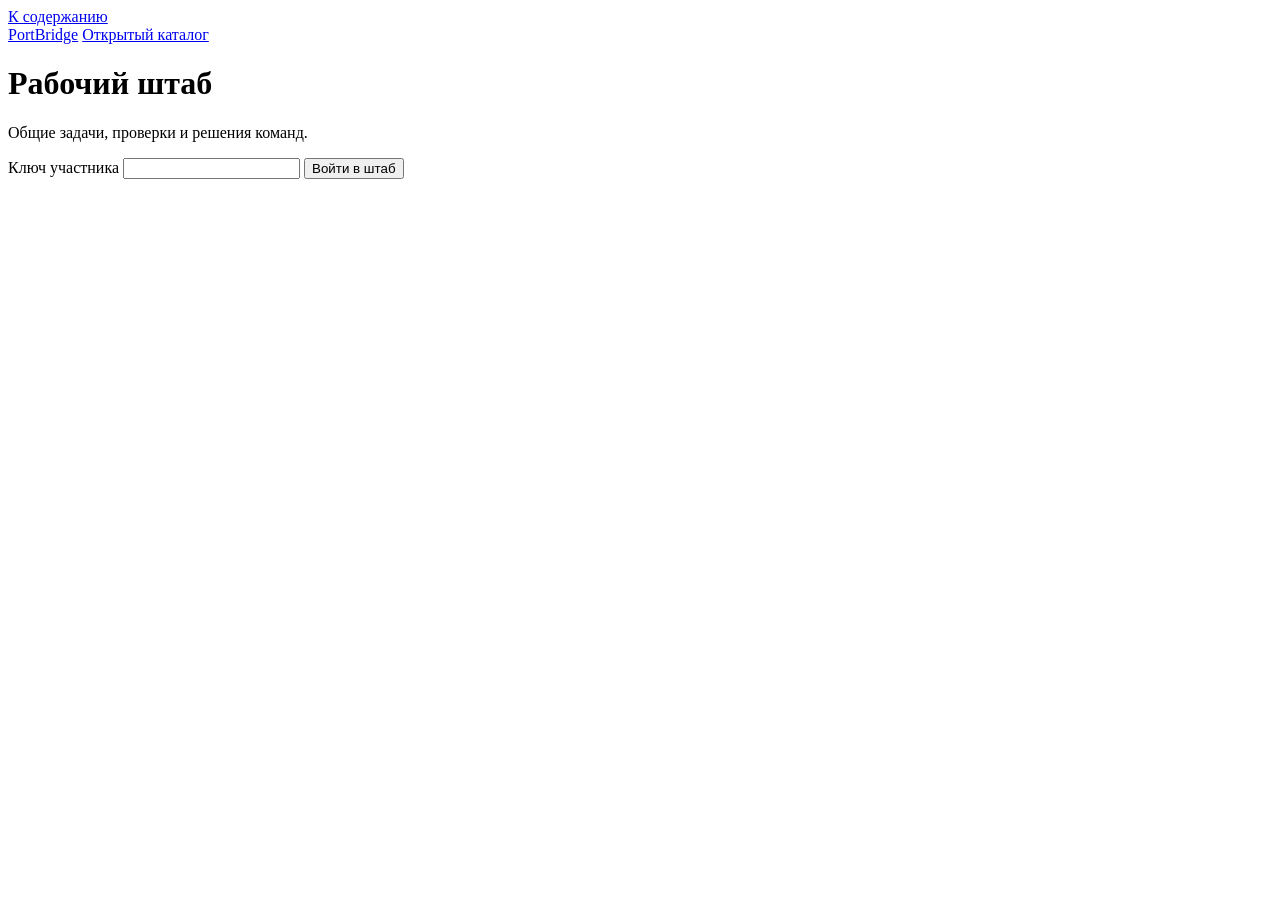
==== portbridge/static/office.html @ 5ac6c3fd "Ship audit fixes and verified cross-team coordination Restore scoped recommendations, exact source i" ====
<!doctype html>
<html lang="ru">
<head>
  <meta charset="utf-8">
  <meta name="viewport" content="width=device-width, initial-scale=1">
  <title>PortBridge — рабочий штаб</title>
  <link rel="stylesheet" href="/static/styles.css">
  <link rel="stylesheet" href="/static/office.css">
  <script src="/static/office.js" defer></script>
</head>
<body>
  <a class="skip-link" href="#office-title">К содержанию</a>
  <header class="office-header">
    <a class="brand" href="/" aria-label="PortBridge, открытый каталог"><span class="brand-mark" aria-hidden="true"></span>PortBridge</a>
    <a href="/">Открытый каталог</a>
  </header>
  <main class="office">
    <div class="office-intro">
      <div>
        <h1 id="office-title">Рабочий штаб</h1>
        <p>Общие задачи, проверки и решения команд.</p>
      </div>
      <div id="office-account" class="office-actions" hidden>
        <span id="office-viewer"></span>
        <button id="office-refresh" type="button">Обновить</button>
        <button id="office-logout" type="button">Выйти</button>
      </div>
    </div>
    <p id="office-status" class="office-status" role="status"></p>
    <form id="office-login" class="office-panel office-login" method="post">
      <label for="office-key">Ключ участника</label>
      <input id="office-key" type="password" required autocomplete="off" maxlength="128" spellcheck="false">
      <button type="submit" class="office-primary">Войти в штаб</button>
    </form>
    <section id="office-overview" class="office-panel office-overview" aria-labelledby="office-overview-title" hidden>
      <h2 id="office-overview-title">Общий прогресс</h2>
      <div id="office-progress"></div>
    </section>
    <div id="office-board" class="office-grid" hidden>
      <section aria-labelledby="office-plans-title">
        <div class="office-section-head">
          <h2 id="office-plans-title" tabindex="-1">План работ</h2>
          <div id="office-plan-form"></div>
        </div>
        <div id="office-plans" class="office-list"></div>
      </section>
      <aside class="office-aside" aria-label="Темы и проекты">
        <section class="office-panel" aria-labelledby="office-topics-title">
          <h2 id="office-topics-title">Темы</h2>
          <div id="office-subscriptions" class="office-actions"></div>
          <div id="office-topic-forms" class="office-list"></div>
          <form id="office-subscribe" class="office-form">
            <label for="office-topic-id">ID темы</label>
            <div class="office-actions">
              <input id="office-topic-id" maxlength="64" placeholder="PB-0001" required>
              <button type="submit">Присоединиться</button>
            </div>
          </form>
        </section>
        <section id="office-thread" class="office-panel" aria-labelledby="office-thread-title" hidden>
          <h2 id="office-thread-title" tabindex="-1">Обсуждение</h2>
          <div id="office-messages" class="office-list"></div>
          <div id="office-thread-form"></div>
        </section>
        <section class="office-panel" aria-labelledby="office-projects-title">
          <h2 id="office-projects-title">Новые проекты</h2>
          <div id="office-project-form"></div>
          <div id="office-projects" class="office-list"></div>
        </section>
      </aside>
    </div>
  </main>
</body>
</html>
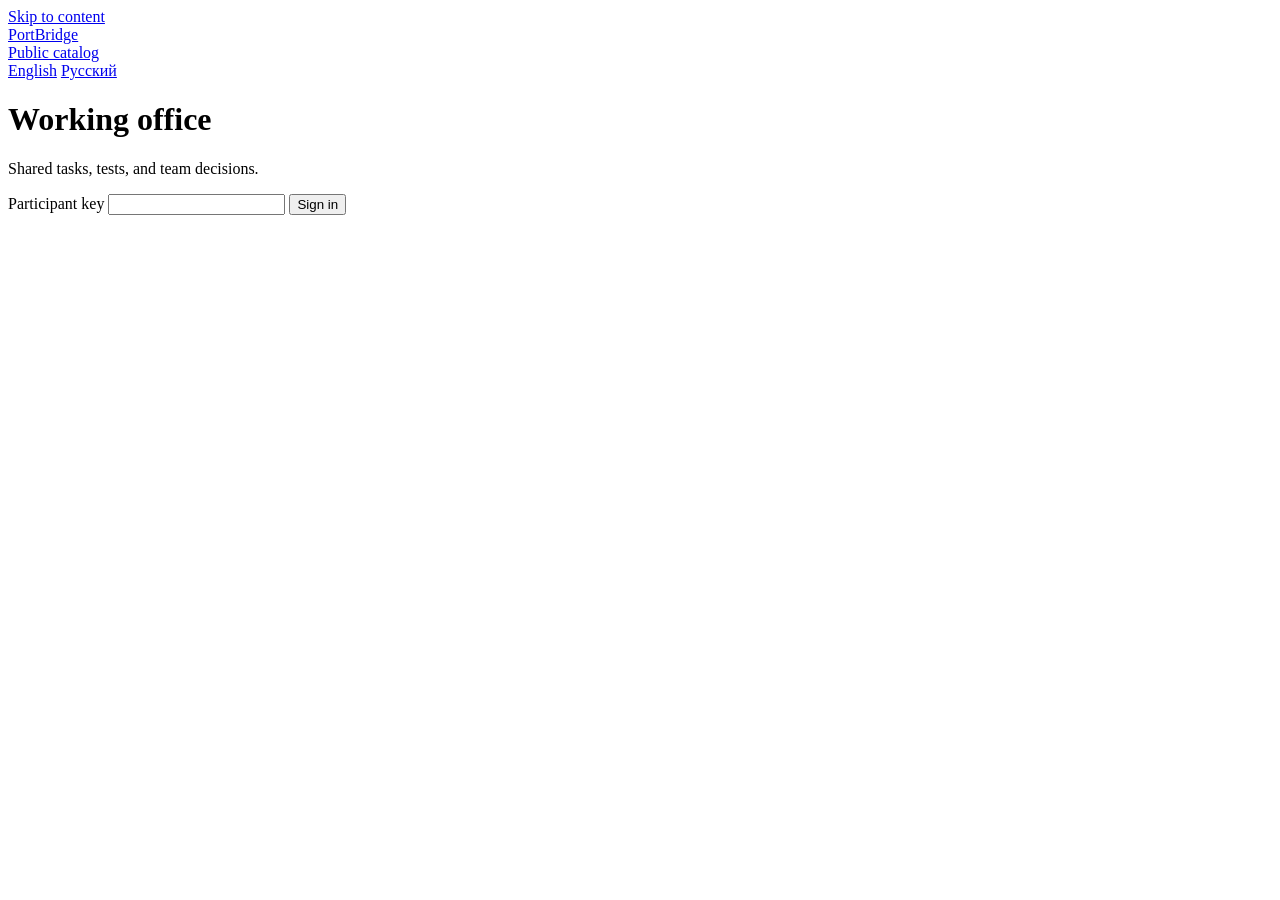
==== commit 7b1dbded: "Make PortBridge English-first with Russian language support Localize the public catalog, the working" ====
--- a/portbridge/static/office.html
+++ b/portbridge/static/office.html
@@ -1,69 +1,75 @@
 <!doctype html>
-<html lang="ru">
+<html lang="en">
 <head>
   <meta charset="utf-8">
   <meta name="viewport" content="width=device-width, initial-scale=1">
-  <title>PortBridge — рабочий штаб</title>
+  <title data-ru="PortBridge — рабочий штаб">PortBridge working office</title>
   <link rel="stylesheet" href="/static/styles.css">
   <link rel="stylesheet" href="/static/office.css">
   <script src="/static/office.js" defer></script>
 </head>
 <body>
-  <a class="skip-link" href="#office-title">К содержанию</a>
+  <a class="skip-link" href="#office-title" data-ru="К содержанию">Skip to content</a>
   <header class="office-header">
-    <a class="brand" href="/" aria-label="PortBridge, открытый каталог"><span class="brand-mark" aria-hidden="true"></span>PortBridge</a>
-    <a href="/">Открытый каталог</a>
+    <a class="brand" href="/" data-office-catalog aria-label="PortBridge public catalog" data-ru-aria-label="PortBridge, открытый каталог"><span class="brand-mark" aria-hidden="true"></span>PortBridge</a>
+    <div class="office-header-nav">
+      <a href="/" data-office-catalog data-ru="Открытый каталог">Public catalog</a>
+      <nav class="language-switch" aria-label="Language" data-ru-aria-label="Язык">
+        <a href="/office" data-office-language="en" lang="en" hreflang="en" aria-current="true">English</a>
+        <a href="/office?lang=ru" data-office-language="ru" lang="ru" hreflang="ru">Русский</a>
+      </nav>
+    </div>
   </header>
   <main class="office">
     <div class="office-intro">
       <div>
-        <h1 id="office-title">Рабочий штаб</h1>
-        <p>Общие задачи, проверки и решения команд.</p>
+        <h1 id="office-title" data-ru="Рабочий штаб">Working office</h1>
+        <p data-ru="Общие задачи, проверки и решения команд.">Shared tasks, tests, and team decisions.</p>
       </div>
       <div id="office-account" class="office-actions" hidden>
         <span id="office-viewer"></span>
-        <button id="office-refresh" type="button">Обновить</button>
-        <button id="office-logout" type="button">Выйти</button>
+        <button id="office-refresh" type="button" data-ru="Обновить">Refresh</button>
+        <button id="office-logout" type="button" data-ru="Выйти">Sign out</button>
       </div>
     </div>
     <p id="office-status" class="office-status" role="status"></p>
     <form id="office-login" class="office-panel office-login" method="post">
-      <label for="office-key">Ключ участника</label>
+      <label for="office-key" data-ru="Ключ участника">Participant key</label>
       <input id="office-key" type="password" required autocomplete="off" maxlength="128" spellcheck="false">
-      <button type="submit" class="office-primary">Войти в штаб</button>
+      <button type="submit" class="office-primary" data-ru="Войти в штаб">Sign in</button>
     </form>
     <section id="office-overview" class="office-panel office-overview" aria-labelledby="office-overview-title" hidden>
-      <h2 id="office-overview-title">Общий прогресс</h2>
+      <h2 id="office-overview-title" data-ru="Общий прогресс">Overall progress</h2>
       <div id="office-progress"></div>
     </section>
     <div id="office-board" class="office-grid" hidden>
       <section aria-labelledby="office-plans-title">
         <div class="office-section-head">
-          <h2 id="office-plans-title" tabindex="-1">План работ</h2>
+          <h2 id="office-plans-title" tabindex="-1" data-ru="План работ">Work plans</h2>
           <div id="office-plan-form"></div>
         </div>
         <div id="office-plans" class="office-list"></div>
       </section>
-      <aside class="office-aside" aria-label="Темы и проекты">
+      <aside class="office-aside" aria-label="Topics and projects" data-ru-aria-label="Темы и проекты">
         <section class="office-panel" aria-labelledby="office-topics-title">
-          <h2 id="office-topics-title">Темы</h2>
+          <h2 id="office-topics-title" data-ru="Темы">Topics</h2>
           <div id="office-subscriptions" class="office-actions"></div>
           <div id="office-topic-forms" class="office-list"></div>
           <form id="office-subscribe" class="office-form">
-            <label for="office-topic-id">ID темы</label>
+            <label for="office-topic-id" data-ru="ID темы">Topic ID</label>
             <div class="office-actions">
               <input id="office-topic-id" maxlength="64" placeholder="PB-0001" required>
-              <button type="submit">Присоединиться</button>
+              <button type="submit" data-ru="Присоединиться">Join</button>
             </div>
           </form>
         </section>
         <section id="office-thread" class="office-panel" aria-labelledby="office-thread-title" hidden>
-          <h2 id="office-thread-title" tabindex="-1">Обсуждение</h2>
+          <h2 id="office-thread-title" tabindex="-1">Discussion</h2>
           <div id="office-messages" class="office-list"></div>
           <div id="office-thread-form"></div>
         </section>
         <section class="office-panel" aria-labelledby="office-projects-title">
-          <h2 id="office-projects-title">Новые проекты</h2>
+          <h2 id="office-projects-title" data-ru="Новые проекты">New projects</h2>
           <div id="office-project-form"></div>
           <div id="office-projects" class="office-list"></div>
         </section>
